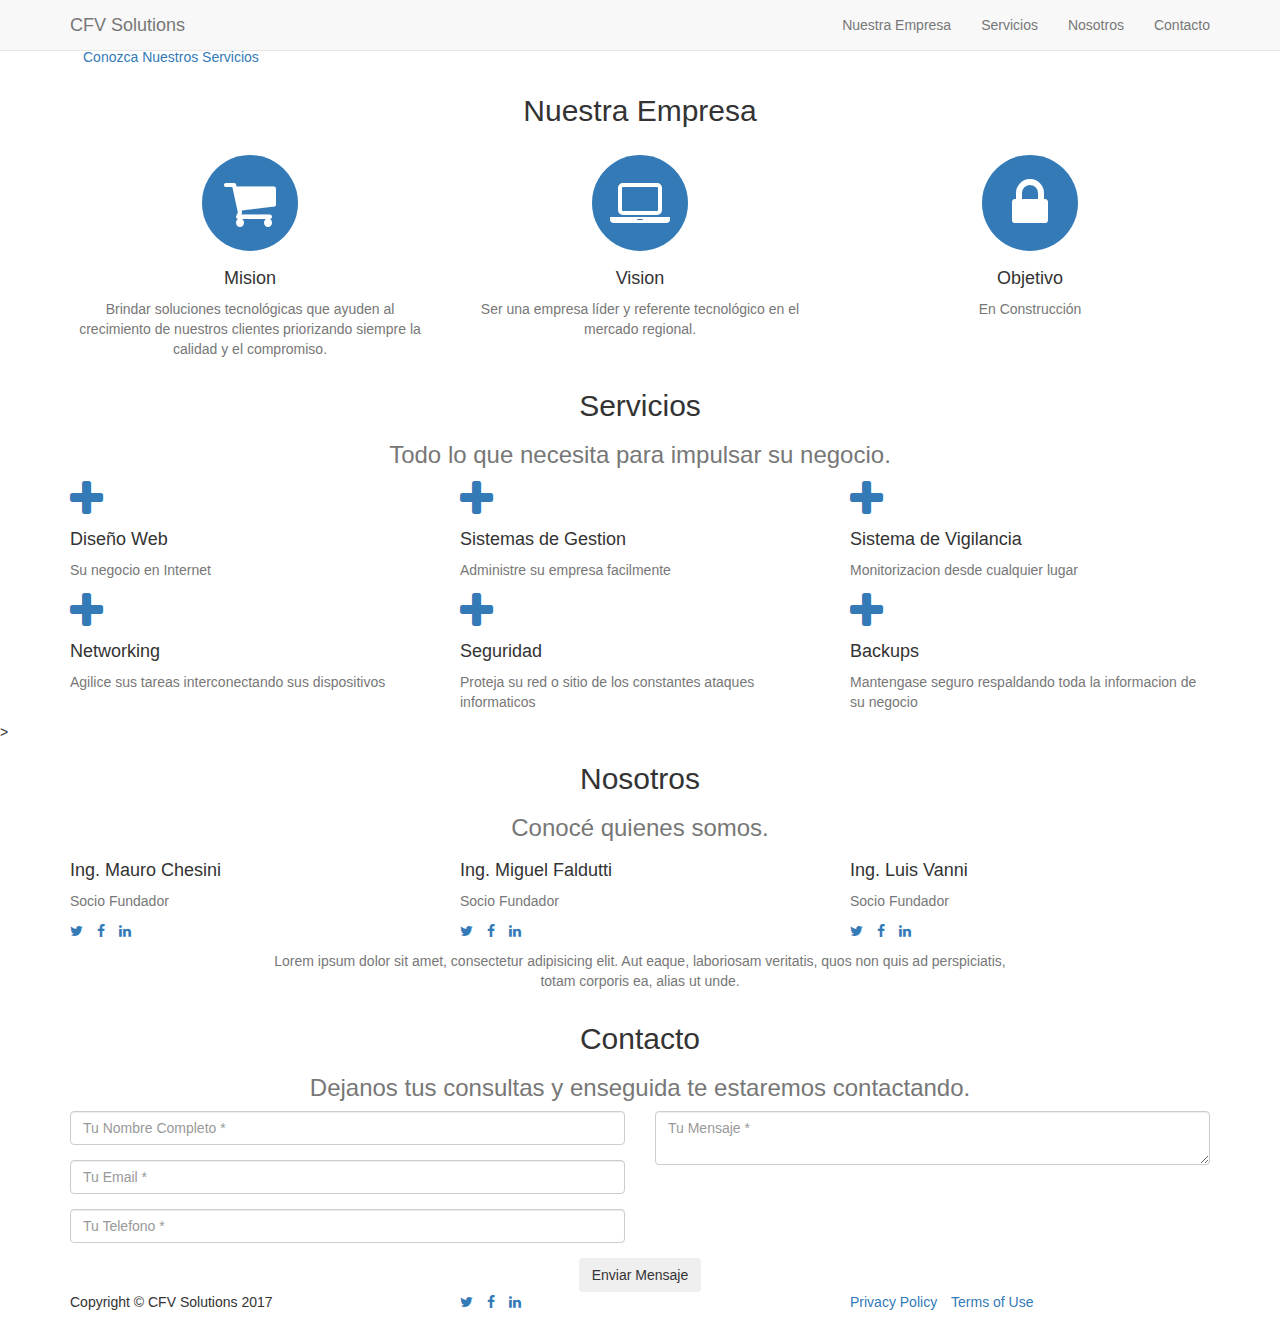
==== CFV/index.html @ 7a39153e "Version 1.01" ====
<!DOCTYPE html>
<html lang="es">

<head>

    <meta charset="utf-8">
    <meta http-equiv="X-UA-Compatible" content="IE=edge">
    <meta name="viewport" content="width=device-width, initial-scale=1">
    <meta name="description" content="">
    <meta name="author" content="">

    <title>CFV - Solutions</title>

    <!-- Bootstrap CSS -->
    <link href="css/bootstrap.min.css" rel="stylesheet">

    <!-- Fuentes Personalizadas -->
    <link href="css/font-awesome.min.css" rel="stylesheet" type="text/css">
    <link href="https://fonts.googleapis.com/css?family=Montserrat:400,700" rel="stylesheet" type="text/css">
    <link href='https://fonts.googleapis.com/css?family=Kaushan+Script' rel='stylesheet' type='text/css'>
    <link href='https://fonts.googleapis.com/css?family=Droid+Serif:400,700,400italic,700italic' rel='stylesheet' type='text/css'>
    <link href='https://fonts.googleapis.com/css?family=Roboto+Slab:400,100,300,700' rel='stylesheet' type='text/css'>

    <!-- CSS del Template -->
    <link href="css/agency.min.css" rel="stylesheet">

</head>

<body id="page-top" class="index">

    <!-- Navegacion -->
    <nav id="mainNav" class="navbar navbar-default navbar-custom navbar-fixed-top">
        <div class="container">
            <!-- Brand and toggle get grouped for better mobile display -->
            <div class="navbar-header page-scroll">
                <button type="button" class="navbar-toggle" data-toggle="collapse" data-target="#bs-example-navbar-collapse-1">
                    <span class="sr-only">Toggle navigation</span> Menu <i class="fa fa-bars"></i>
                </button>
                <a class="navbar-brand page-scroll" href="#page-top">CFV Solutions</a>
            </div>

            <!-- Collect the nav links, forms, and other content for toggling -->
            <div class="collapse navbar-collapse" id="bs-example-navbar-collapse-1">
                <ul class="nav navbar-nav navbar-right">
                    <li class="hidden">
                        <a href="#page-top"></a>
                    </li>
                    <li>
                        <a class="page-scroll" href="#services">Nuestra Empresa</a>
                    </li>
                    <li>
                        <a class="page-scroll" href="#portfolio">Servicios</a>
                    </li>
                    <!-- <li>
                        <a class="page-scroll" href="#about">About</a>
                    </li> -->
                    <li>
                        <a class="page-scroll" href="#team">Nosotros</a>
                    </li>
                    <li>
                        <a class="page-scroll" href="#contact">Contacto</a>
                    </li>
                </ul>
            </div>
            <!-- /.navbar-collapse -->
        </div>
        <!-- /.container-fluid -->
    </nav>

    <!-- Header -->
    <header>
        <div class="container">
            <div class="intro-text">
                <div class="intro-lead-in">Bienvenido a</div>
                <div class="intro-heading">CFV Solutions</div>
                <a href="#services" class="page-scroll btn btn-xl">Conozca Nuestros Servicios</a>
            </div>
        </div>
    </header>

    <!-- Services Section -->
    <section id="services">
        <div class="container">
            <div class="row">
                <div class="col-lg-12 text-center">
                    <h2 class="section-heading">Nuestra Empresa</h2>
					<!--Subtitulo de la seccion-->
                    <h3 class="section-subheading text-muted"></h3>
                </div>
            </div>
            <div class="row text-center">
                <div class="col-md-4">
                    <span class="fa-stack fa-4x">
                        <i class="fa fa-circle fa-stack-2x text-primary"></i>
                        <i class="fa fa-shopping-cart fa-stack-1x fa-inverse"></i>
                    </span>
                    <h4 class="service-heading">Mision</h4>
                    <p class="text-muted">Brindar soluciones tecnológicas que ayuden al crecimiento de nuestros clientes priorizando siempre la calidad y el compromiso.</p>
                </div>
                <div class="col-md-4">
                    <span class="fa-stack fa-4x">
                        <i class="fa fa-circle fa-stack-2x text-primary"></i>
                        <i class="fa fa-laptop fa-stack-1x fa-inverse"></i>
                    </span>
                    <h4 class="service-heading">Vision</h4>
                    <p class="text-muted">Ser una empresa líder y referente tecnológico en el mercado regional.</p>
                </div>
                <div class="col-md-4">
                    <span class="fa-stack fa-4x">
                        <i class="fa fa-circle fa-stack-2x text-primary"></i>
                        <i class="fa fa-lock fa-stack-1x fa-inverse"></i>
                    </span>
                    <h4 class="service-heading">Objetivo</h4>
                    <p class="text-muted">En Construcción
                </div>
            </div>
        </div>
    </section>

    <!-- Seccion de Portfolio -->
    <section id="portfolio" class="bg-light-gray">
        <div class="container">
            <div class="row">
                <div class="col-lg-12 text-center">
                    <h2 class="section-heading">Servicios</h2>
                    <h3 class="section-subheading text-muted">Todo lo que necesita para impulsar su negocio.</h3>
                </div>
            </div>
            <div class="row">
                <div class="col-md-4 col-sm-6 portfolio-item">
                    <a href="#portfolioModal1" class="portfolio-link" data-toggle="modal">
                        <div class="portfolio-hover">
                            <div class="portfolio-hover-content">
                                <i class="fa fa-plus fa-3x"></i>
                            </div>
                        </div>
                        <img src="img/portfolio/dw.jpg" class="img-responsive" alt="">
                    </a>
                    <div class="portfolio-caption">
                        <h4>Diseño Web</h4>
                        <p class="text-muted">Su negocio en Internet</p>
                    </div>
                </div>
                <div class="col-md-4 col-sm-6 portfolio-item">
                    <a href="#portfolioModal2" class="portfolio-link" data-toggle="modal">
                        <div class="portfolio-hover">
                            <div class="portfolio-hover-content">
                                <i class="fa fa-plus fa-3x"></i>
                            </div>
                        </div>
                        <img src="img/portfolio/sg.jpg" class="img-responsive" alt="">
                    </a>
                    <div class="portfolio-caption">
                        <h4>Sistemas de Gestion</h4>
                        <p class="text-muted">Administre su empresa facilmente</p>
                    </div>
                </div>
                <div class="col-md-4 col-sm-6 portfolio-item">
                    <a href="#portfolioModal3" class="portfolio-link" data-toggle="modal">
                        <div class="portfolio-hover">
                            <div class="portfolio-hover-content">
                                <i class="fa fa-plus fa-3x"></i>
                            </div>
                        </div>
                        <img src="img/portfolio/vigi.jpg" class="img-responsive" alt="">
                    </a>
                    <div class="portfolio-caption">
                        <h4>Sistema de Vigilancia</h4>
                        <p class="text-muted">Monitorizacion desde cualquier lugar</p>
                    </div>
                </div>
                <div class="col-md-4 col-sm-6 portfolio-item">
                    <a href="#portfolioModal4" class="portfolio-link" data-toggle="modal">
                        <div class="portfolio-hover">
                            <div class="portfolio-hover-content">
                                <i class="fa fa-plus fa-3x"></i>
                            </div>
                        </div>
                        <img src="img/portfolio/net.jpg" class="img-responsive" alt="">
                    </a>
                    <div class="portfolio-caption">
                        <h4>Networking</h4>
                        <p class="text-muted">Agilice sus tareas interconectando sus dispositivos</p>
                    </div>
                </div>
                <div class="col-md-4 col-sm-6 portfolio-item">
                    <a href="#portfolioModal5" class="portfolio-link" data-toggle="modal">
                        <div class="portfolio-hover">
                            <div class="portfolio-hover-content">
                                <i class="fa fa-plus fa-3x"></i>
                            </div>
                        </div>
                        <img src="img/portfolio/si.jpg" class="img-responsive" alt="">
                    </a>
                    <div class="portfolio-caption">
                        <h4>Seguridad</h4>
                        <p class="text-muted">Proteja su red o sitio de los constantes ataques informaticos</p>
                    </div>
                </div>
                <div class="col-md-4 col-sm-6 portfolio-item">
                    <a href="#portfolioModal6" class="portfolio-link" data-toggle="modal">
                        <div class="portfolio-hover">
                            <div class="portfolio-hover-content">
                                <i class="fa fa-plus fa-3x"></i>
                            </div>
                        </div>
                        <img src="img/portfolio/bkp.jpg" class="img-responsive" alt="">
                    </a>
                    <div class="portfolio-caption">
                        <h4>Backups</h4>
                        <p class="text-muted">Mantengase seguro respaldando toda la informacion de su negocio</p>
                    </div>
                </div>
            </div>
        </div>
    </section>

    <!-- About Section
    <section id="about">
        <div class="container">
            <div class="row">
                <div class="col-lg-12 text-center">
                    <h2 class="section-heading">About</h2>
                    <h3 class="section-subheading text-muted">Lorem ipsum dolor sit amet consectetur.</h3>
                </div>
            </div>
            <div class="row">
                <div class="col-lg-12">
                    <ul class="timeline">
                        <li>
                            <div class="timeline-image">
                                <img class="img-circle img-responsive" src="img/about/1.jpg" alt="">
                            </div>
                            <div class="timeline-panel">
                                <div class="timeline-heading">
                                    <h4>2009-2011</h4>
                                    <h4 class="subheading">Our Humble Beginnings</h4>
                                </div>
                                <div class="timeline-body">
                                    <p class="text-muted">Lorem ipsum dolor sit amet, consectetur adipisicing elit. Sunt ut voluptatum eius sapiente, totam reiciendis temporibus qui quibusdam, recusandae sit vero unde, sed, incidunt et ea quo dolore laudantium consectetur!</p>
                                </div>
                            </div>
                        </li>
                        <li class="timeline-inverted">
                            <div class="timeline-image">
                                <img class="img-circle img-responsive" src="img/about/2.jpg" alt="">
                            </div>
                            <div class="timeline-panel">
                                <div class="timeline-heading">
                                    <h4>March 2011</h4>
                                    <h4 class="subheading">An Agency is Born</h4>
                                </div>
                                <div class="timeline-body">
                                    <p class="text-muted">Lorem ipsum dolor sit amet, consectetur adipisicing elit. Sunt ut voluptatum eius sapiente, totam reiciendis temporibus qui quibusdam, recusandae sit vero unde, sed, incidunt et ea quo dolore laudantium consectetur!</p>
                                </div>
                            </div>
                        </li>
                        <li>
                            <div class="timeline-image">
                                <img class="img-circle img-responsive" src="img/about/3.jpg" alt="">
                            </div>
                            <div class="timeline-panel">
                                <div class="timeline-heading">
                                    <h4>December 2012</h4>
                                    <h4 class="subheading">Transition to Full Service</h4>
                                </div>
                                <div class="timeline-body">
                                    <p class="text-muted">Lorem ipsum dolor sit amet, consectetur adipisicing elit. Sunt ut voluptatum eius sapiente, totam reiciendis temporibus qui quibusdam, recusandae sit vero unde, sed, incidunt et ea quo dolore laudantium consectetur!</p>
                                </div>
                            </div>
                        </li>
                        <li class="timeline-inverted">
                            <div class="timeline-image">
                                <img class="img-circle img-responsive" src="img/about/4.jpg" alt="">
                            </div>
                            <div class="timeline-panel">
                                <div class="timeline-heading">
                                    <h4>July 2014</h4>
                                    <h4 class="subheading">Phase Two Expansion</h4>
                                </div>
                                <div class="timeline-body">
                                    <p class="text-muted">Lorem ipsum dolor sit amet, consectetur adipisicing elit. Sunt ut voluptatum eius sapiente, totam reiciendis temporibus qui quibusdam, recusandae sit vero unde, sed, incidunt et ea quo dolore laudantium consectetur!</p>
                                </div>
                            </div>
                        </li>
                        <li class="timeline-inverted">
                            <div class="timeline-image">
                                <h4>Be Part
                                    <br>Of Our
                                    <br>Story!</h4>
                            </div>
                        </li>
                    </ul>
                </div>
            </div>
        </div>
    </section> -->

    <!-- Team Section -->
    <section id="team" <!--class="bg-light-gray"-->>
        <div class="container">
            <div class="row">
                <div class="col-lg-12 text-center">
                    <h2 class="section-heading">Nosotros</h2>
                    <h3 class="section-subheading text-muted">Conocé quienes somos.</h3>
                </div>
            </div>
            <div class="row">
                <div class="col-sm-4">
                    <div class="team-member">
                        <img src="img/team/1.jpg" class="img-responsive img-circle" alt="">
                        <h4>Ing. Mauro Chesini</h4>
                        <p class="text-muted">Socio Fundador</p>
                        <ul class="list-inline social-buttons">
                            <li><a href="#"><i class="fa fa-twitter"></i></a>
                            </li>
                            <li><a href="#"><i class="fa fa-facebook"></i></a>
                            </li>
                            <li><a href="#"><i class="fa fa-linkedin"></i></a>
                            </li>
                        </ul>
                    </div>
                </div>
                <div class="col-sm-4">
                    <div class="team-member">
                        <img src="img/team/2.jpg" class="img-responsive img-circle" alt="">
                        <h4>Ing. Miguel Faldutti</h4>
                        <p class="text-muted">Socio Fundador</p>
                        <ul class="list-inline social-buttons">
                            <li><a href="#"><i class="fa fa-twitter"></i></a>
                            </li>
                            <li><a href="#"><i class="fa fa-facebook"></i></a>
                            </li>
                            <li><a href="#"><i class="fa fa-linkedin"></i></a>
                            </li>
                        </ul>
                    </div>
                </div>
                <div class="col-sm-4">
                    <div class="team-member">
                        <img src="img/team/3.jpg" class="img-responsive img-circle" alt="">
                        <h4>Ing. Luis Vanni</h4>
                        <p class="text-muted">Socio Fundador</p>
                        <ul class="list-inline social-buttons">
                            <li><a href="#"><i class="fa fa-twitter"></i></a>
                            </li>
                            <li><a href="#"><i class="fa fa-facebook"></i></a>
                            </li>
                            <li><a href="#"><i class="fa fa-linkedin"></i></a>
                            </li>
                        </ul>
                    </div>
                </div>
            </div>
            <div class="row">
                <div class="col-lg-8 col-lg-offset-2 text-center">
                    <p class="large text-muted">Lorem ipsum dolor sit amet, consectetur adipisicing elit. Aut eaque, laboriosam veritatis, quos non quis ad perspiciatis, totam corporis ea, alias ut unde.</p>
                </div>
            </div>
        </div>
    </section>

    <!-- Clients Aside -->
    <aside class="clients">
        <div class="container">
            <div class="row">
                <div class="col-md-3 col-sm-6">
                    <a href="#">
                        <img src="img/logos/envato.jpg" class="img-responsive img-centered" alt="">
                    </a>
                </div>
                <div class="col-md-3 col-sm-6">
                    <a href="#">
                        <img src="img/logos/designmodo.jpg" class="img-responsive img-centered" alt="">
                    </a>
                </div>
                <div class="col-md-3 col-sm-6">
                    <a href="#">
                        <img src="img/logos/themeforest.jpg" class="img-responsive img-centered" alt="">
                    </a>
                </div>
                <div class="col-md-3 col-sm-6">
                    <a href="#">
                        <img src="img/logos/creative-market.jpg" class="img-responsive img-centered" alt="">
                    </a>
                </div>
            </div>
        </div>
    </aside>

    <!-- Contact Section -->
    <section id="contact">
        <div class="container">
            <div class="row">
                <div class="col-lg-12 text-center">
                    <h2 class="section-heading">Contacto</h2>
                    <h3 class="section-subheading text-muted">Dejanos tus consultas y enseguida te estaremos contactando.</h3>
                </div>
            </div>
            <div class="row">
                <div class="col-lg-12">
                    <form name="sentMessage" id="contactForm" novalidate>
                        <div class="row">
                            <div class="col-md-6">
                                <div class="form-group">
                                    <input type="text" class="form-control" placeholder="Tu Nombre Completo *" id="name" required data-validation-required-message="Por favor ingresa tu nombre completo.">
                                    <p class="help-block text-danger"></p>
                                </div>
                                <div class="form-group">
                                    <input type="email" class="form-control" placeholder="Tu Email *" id="email" required data-validation-required-message="Por favor ingresa tu correo electronico.">
                                    <p class="help-block text-danger"></p>
                                </div>
                                <div class="form-group">
                                    <input type="tel" class="form-control" placeholder="Tu Telefono *" id="phone" required data-validation-required-message="Por favor ingresa tu telefono.">
                                    <p class="help-block text-danger"></p>
                                </div>
                            </div>
                            <div class="col-md-6">
                                <div class="form-group">
                                    <textarea class="form-control" placeholder="Tu Mensaje *" id="message" required data-validation-required-message="Por favor dejanos tu mensaje."></textarea>
                                    <p class="help-block text-danger"></p>
                                </div>
                            </div>
                            <div class="clearfix"></div>
                            <div class="col-lg-12 text-center">
                                <div id="success"></div>
                                <button type="submit" class="btn btn-xl">Enviar Mensaje</button>
                            </div>
                        </div>
                    </form>
                </div>
            </div>
        </div>
    </section>

    <footer>
        <div class="container">
            <div class="row">
                <div class="col-md-4">
                    <span class="copyright">Copyright &copy; CFV Solutions 2017</span>
                </div>
                <div class="col-md-4">
                    <ul class="list-inline social-buttons">
                        <li><a href="#"><i class="fa fa-twitter"></i></a>
                        </li>
                        <li><a href="#"><i class="fa fa-facebook"></i></a>
                        </li>
                        <li><a href="#"><i class="fa fa-linkedin"></i></a>
                        </li>
                    </ul>
                </div>
                <div class="col-md-4">
                    <ul class="list-inline quicklinks">
                        <li><a href="#">Privacy Policy</a>
                        </li>
                        <li><a href="#">Terms of Use</a>
                        </li>
                    </ul>
                </div>
            </div>
        </div>
    </footer>

    <!-- Portfolio Modals -->
    <!-- Use the modals below to showcase details about your portfolio projects! -->

    <!-- Portfolio Modal 1 -->
    <div class="portfolio-modal modal fade" id="portfolioModal1" tabindex="-1" role="dialog" aria-hidden="true">
        <div class="modal-dialog">
            <div class="modal-content">
                <div class="close-modal" data-dismiss="modal">
                    <div class="lr">
                        <div class="rl">
                        </div>
                    </div>
                </div>
                <div class="container">
                    <div class="row">
                        <div class="col-lg-8 col-lg-offset-2">
                            <div class="modal-body">
                                <!-- Project Details Go Here -->
                                <h2>Project Name</h2>
                                <p class="item-intro text-muted">Lorem ipsum dolor sit amet consectetur.</p>
                                <img class="img-responsive img-centered" src="img/portfolio/roundicons-free.png" alt="">
                                <p>Use this area to describe your project. Lorem ipsum dolor sit amet, consectetur adipisicing elit. Est blanditiis dolorem culpa incidunt minus dignissimos deserunt repellat aperiam quasi sunt officia expedita beatae cupiditate, maiores repudiandae, nostrum, reiciendis facere nemo!</p>
                                <p>
                                    <strong>Want these icons in this portfolio item sample?</strong>You can download 60 of them for free, courtesy of <a href="https://getdpd.com/cart/hoplink/18076?referrer=bvbo4kax5k8ogc">RoundIcons.com</a>, or you can purchase the 1500 icon set <a href="https://getdpd.com/cart/hoplink/18076?referrer=bvbo4kax5k8ogc">here</a>.</p>
                                <ul class="list-inline">
                                    <li>Date: July 2014</li>
                                    <li>Client: Round Icons</li>
                                    <li>Category: Graphic Design</li>
                                </ul>
                                <button type="button" class="btn btn-primary" data-dismiss="modal"><i class="fa fa-times"></i> Close Project</button>
                            </div>
                        </div>
                    </div>
                </div>
            </div>
        </div>
    </div>

    <!-- Portfolio Modal 2 -->
    <div class="portfolio-modal modal fade" id="portfolioModal2" tabindex="-1" role="dialog" aria-hidden="true">
        <div class="modal-dialog">
            <div class="modal-content">
                <div class="close-modal" data-dismiss="modal">
                    <div class="lr">
                        <div class="rl">
                        </div>
                    </div>
                </div>
                <div class="container">
                    <div class="row">
                        <div class="col-lg-8 col-lg-offset-2">
                            <div class="modal-body">
                                <h2>Project Heading</h2>
                                <p class="item-intro text-muted">Lorem ipsum dolor sit amet consectetur.</p>
                                <img class="img-responsive img-centered" src="img/portfolio/startup-framework-preview.png" alt="">
                                <p><a href="http://designmodo.com/startup/?u=787">Startup Framework</a> is a website builder for professionals. Startup Framework contains components and complex blocks (PSD+HTML Bootstrap themes and templates) which can easily be integrated into almost any design. All of these components are made in the same style, and can easily be integrated into projects, allowing you to create hundreds of solutions for your future projects.</p>
                                <p>You can preview Startup Framework <a href="http://designmodo.com/startup/?u=787">here</a>.</p>
                                <button type="button" class="btn btn-primary" data-dismiss="modal"><i class="fa fa-times"></i> Close Project</button>
                            </div>
                        </div>
                    </div>
                </div>
            </div>
        </div>
    </div>

    <!-- Portfolio Modal 3 -->
    <div class="portfolio-modal modal fade" id="portfolioModal3" tabindex="-1" role="dialog" aria-hidden="true">
        <div class="modal-dialog">
            <div class="modal-content">
                <div class="close-modal" data-dismiss="modal">
                    <div class="lr">
                        <div class="rl">
                        </div>
                    </div>
                </div>
                <div class="container">
                    <div class="row">
                        <div class="col-lg-8 col-lg-offset-2">
                            <div class="modal-body">
                                <!-- Project Details Go Here -->
                                <h2>Project Name</h2>
                                <p class="item-intro text-muted">Lorem ipsum dolor sit amet consectetur.</p>
                                <img class="img-responsive img-centered" src="img/portfolio/treehouse-preview.png" alt="">
                                <p>Treehouse is a free PSD web template built by <a href="https://www.behance.net/MathavanJaya">Mathavan Jaya</a>. This is bright and spacious design perfect for people or startup companies looking to showcase their apps or other projects.</p>
                                <p>You can download the PSD template in this portfolio sample item at <a href="http://freebiesxpress.com/gallery/treehouse-free-psd-web-template/">FreebiesXpress.com</a>.</p>
                                <button type="button" class="btn btn-primary" data-dismiss="modal"><i class="fa fa-times"></i> Close Project</button>
                            </div>
                        </div>
                    </div>
                </div>
            </div>
        </div>
    </div>

    <!-- Portfolio Modal 4 -->
    <div class="portfolio-modal modal fade" id="portfolioModal4" tabindex="-1" role="dialog" aria-hidden="true">
        <div class="modal-dialog">
            <div class="modal-content">
                <div class="close-modal" data-dismiss="modal">
                    <div class="lr">
                        <div class="rl">
                        </div>
                    </div>
                </div>
                <div class="container">
                    <div class="row">
                        <div class="col-lg-8 col-lg-offset-2">
                            <div class="modal-body">
                                <!-- Project Details Go Here -->
                                <h2>Project Name</h2>
                                <p class="item-intro text-muted">Lorem ipsum dolor sit amet consectetur.</p>
                                <img class="img-responsive img-centered" src="img/portfolio/golden-preview.png" alt="">
                                <p>Start Bootstrap's Agency theme is based on Golden, a free PSD website template built by <a href="https://www.behance.net/MathavanJaya">Mathavan Jaya</a>. Golden is a modern and clean one page web template that was made exclusively for Best PSD Freebies. This template has a great portfolio, timeline, and meet your team sections that can be easily modified to fit your needs.</p>
                                <p>You can download the PSD template in this portfolio sample item at <a href="http://freebiesxpress.com/gallery/golden-free-one-page-web-template/">FreebiesXpress.com</a>.</p>
                                <button type="button" class="btn btn-primary" data-dismiss="modal"><i class="fa fa-times"></i> Close Project</button>
                            </div>
                        </div>
                    </div>
                </div>
            </div>
        </div>
    </div>

    <!-- Portfolio Modal 5 -->
    <div class="portfolio-modal modal fade" id="portfolioModal5" tabindex="-1" role="dialog" aria-hidden="true">
        <div class="modal-dialog">
            <div class="modal-content">
                <div class="close-modal" data-dismiss="modal">
                    <div class="lr">
                        <div class="rl">
                        </div>
                    </div>
                </div>
                <div class="container">
                    <div class="row">
                        <div class="col-lg-8 col-lg-offset-2">
                            <div class="modal-body">
                                <!-- Project Details Go Here -->
                                <h2>Project Name</h2>
                                <p class="item-intro text-muted">Lorem ipsum dolor sit amet consectetur.</p>
                                <img class="img-responsive img-centered" src="img/portfolio/escape-preview.png" alt="">
                                <p>Escape is a free PSD web template built by <a href="https://www.behance.net/MathavanJaya">Mathavan Jaya</a>. Escape is a one page web template that was designed with agencies in mind. This template is ideal for those looking for a simple one page solution to describe your business and offer your services.</p>
                                <p>You can download the PSD template in this portfolio sample item at <a href="http://freebiesxpress.com/gallery/escape-one-page-psd-web-template/">FreebiesXpress.com</a>.</p>
                                <button type="button" class="btn btn-primary" data-dismiss="modal"><i class="fa fa-times"></i> Close Project</button>
                            </div>
                        </div>
                    </div>
                </div>
            </div>
        </div>
    </div>

    <!-- Portfolio Modal 6 -->
    <div class="portfolio-modal modal fade" id="portfolioModal6" tabindex="-1" role="dialog" aria-hidden="true">
        <div class="modal-dialog">
            <div class="modal-content">
                <div class="close-modal" data-dismiss="modal">
                    <div class="lr">
                        <div class="rl">
                        </div>
                    </div>
                </div>
                <div class="container">
                    <div class="row">
                        <div class="col-lg-8 col-lg-offset-2">
                            <div class="modal-body">
                                <!-- Project Details Go Here -->
                                <h2>Project Name</h2>
                                <p class="item-intro text-muted">Lorem ipsum dolor sit amet consectetur.</p>
                                <img class="img-responsive img-centered" src="img/portfolio/dreams-preview.png" alt="">
                                <p>Dreams is a free PSD web template built by <a href="https://www.behance.net/MathavanJaya">Mathavan Jaya</a>. Dreams is a modern one page web template designed for almost any purpose. It’s a beautiful template that’s designed with the Bootstrap framework in mind.</p>
                                <p>You can download the PSD template in this portfolio sample item at <a href="http://freebiesxpress.com/gallery/dreams-free-one-page-web-template/">FreebiesXpress.com</a>.</p>
                                <button type="button" class="btn btn-primary" data-dismiss="modal"><i class="fa fa-times"></i> Close Project</button>
                            </div>
                        </div>
                    </div>
                </div>
            </div>
        </div>
    </div>

    <!-- jQuery -->
    <script src="vendor/jquery/jquery.min.js"></script>

    <!-- Bootstrap Core JavaScript -->
    <script src="vendor/bootstrap/js/bootstrap.min.js"></script>

    <!-- Plugin JavaScript -->
    <script src="https://cdnjs.cloudflare.com/ajax/libs/jquery-easing/1.3/jquery.easing.min.js" integrity="sha384-mE6eXfrb8jxl0rzJDBRanYqgBxtJ6Unn4/1F7q4xRRyIw7Vdg9jP4ycT7x1iVsgb" crossorigin="anonymous"></script>

    <!-- Contact Form JavaScript -->
    <script src="js/jqBootstrapValidation.js"></script>
    <script src="js/contact_me.js"></script>

    <!-- Theme JavaScript -->
    <script src="js/agency.min.js"></script>

</body>

</html>
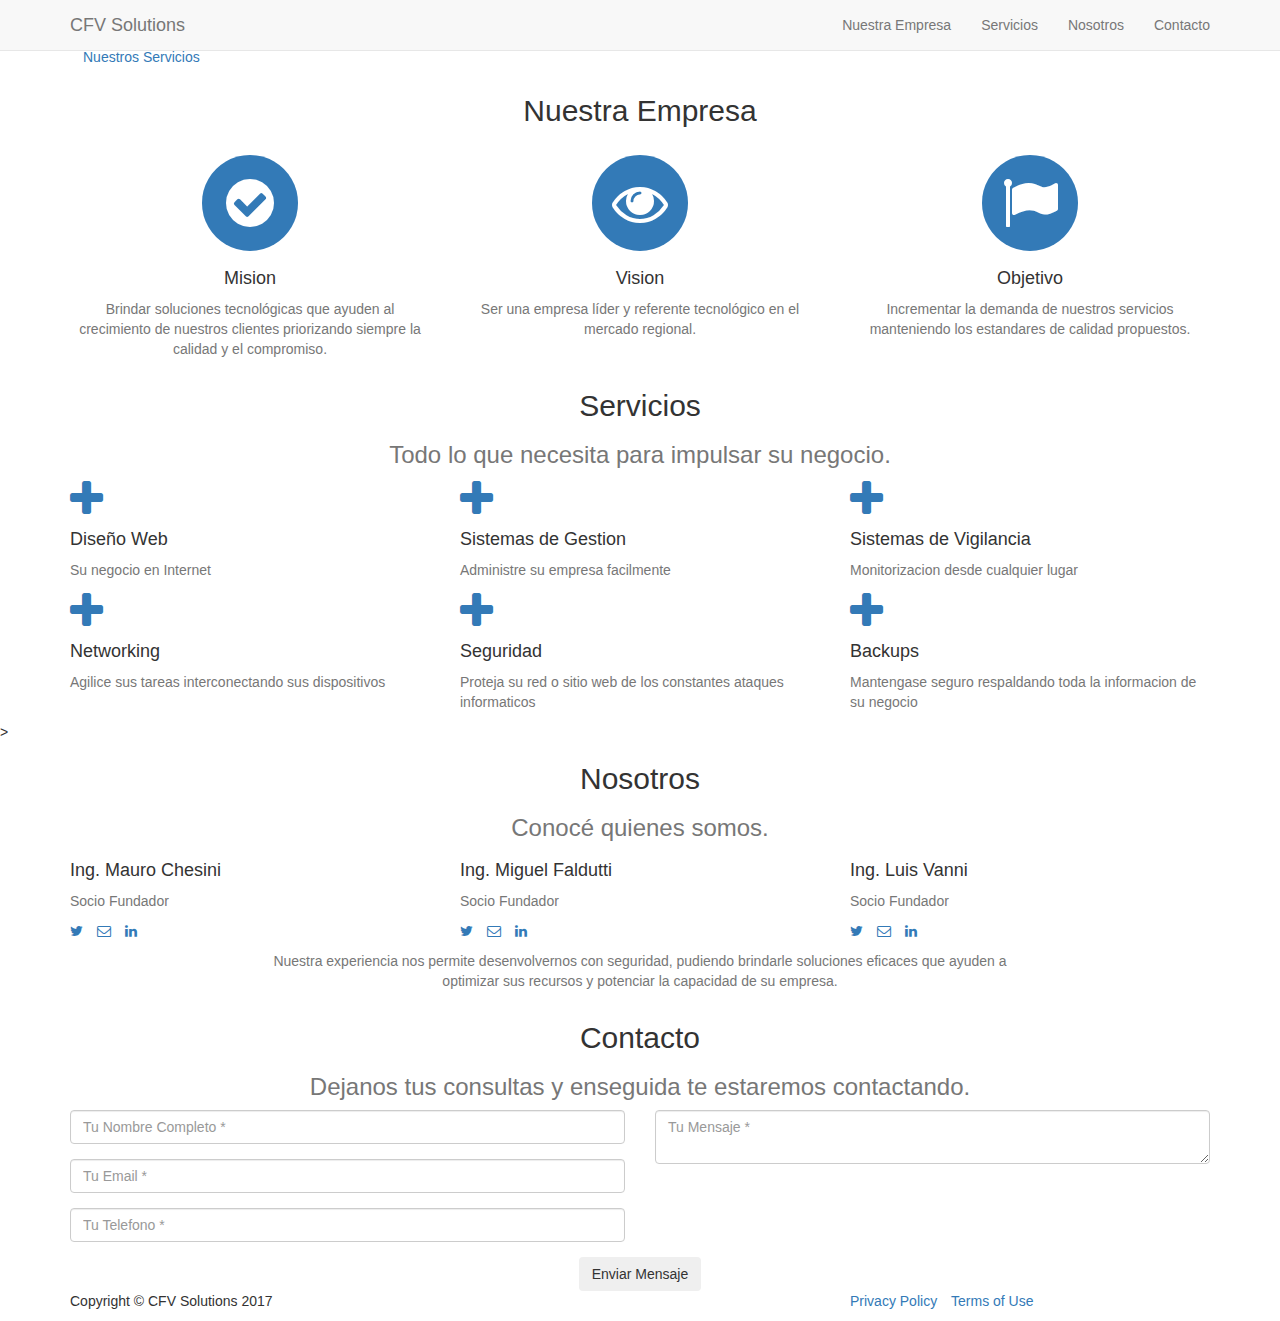
==== commit ef5c07e8: "Version 1.5" ====
--- a/CFV/index.html
+++ b/CFV/index.html
@@ -46,7 +46,7 @@
                         <a href="#page-top"></a>
                     </li>
                     <li>
-                        <a class="page-scroll" href="#services">Nuestra Empresa</a>
+                        <a class="page-scroll" href="#company">Nuestra Empresa</a>
                     </li>
                     <li>
                         <a class="page-scroll" href="#portfolio">Servicios</a>
@@ -73,13 +73,13 @@
             <div class="intro-text">
                 <div class="intro-lead-in">Bienvenido a</div>
                 <div class="intro-heading">CFV Solutions</div>
-                <a href="#services" class="page-scroll btn btn-xl">Conozca Nuestros Servicios</a>
+                <a href="#portfolio" class="page-scroll btn btn-xl">Nuestros Servicios</a>
             </div>
         </div>
     </header>
 
     <!-- Services Section -->
-    <section id="services">
+    <section id="company">
         <div class="container">
             <div class="row">
                 <div class="col-lg-12 text-center">
@@ -92,7 +92,7 @@
                 <div class="col-md-4">
                     <span class="fa-stack fa-4x">
                         <i class="fa fa-circle fa-stack-2x text-primary"></i>
-                        <i class="fa fa-shopping-cart fa-stack-1x fa-inverse"></i>
+                        <i class="fa fa-check-circle fa-stack-1x fa-inverse"></i>
                     </span>
                     <h4 class="service-heading">Mision</h4>
                     <p class="text-muted">Brindar soluciones tecnológicas que ayuden al crecimiento de nuestros clientes priorizando siempre la calidad y el compromiso.</p>
@@ -100,7 +100,7 @@
                 <div class="col-md-4">
                     <span class="fa-stack fa-4x">
                         <i class="fa fa-circle fa-stack-2x text-primary"></i>
-                        <i class="fa fa-laptop fa-stack-1x fa-inverse"></i>
+                        <i class="fa fa-eye fa-stack-1x fa-inverse"></i>
                     </span>
                     <h4 class="service-heading">Vision</h4>
                     <p class="text-muted">Ser una empresa líder y referente tecnológico en el mercado regional.</p>
@@ -108,16 +108,16 @@
                 <div class="col-md-4">
                     <span class="fa-stack fa-4x">
                         <i class="fa fa-circle fa-stack-2x text-primary"></i>
-                        <i class="fa fa-lock fa-stack-1x fa-inverse"></i>
+                        <i class="fa fa-flag fa-stack-1x fa-inverse"></i>
                     </span>
                     <h4 class="service-heading">Objetivo</h4>
-                    <p class="text-muted">En Construcción
+                    <p class="text-muted">Incrementar la demanda de nuestros servicios manteniendo los estandares de calidad propuestos.</p>
                 </div>
             </div>
         </div>
     </section>
 
-    <!-- Seccion de Portfolio -->
+    <!-- Seccion de Servicios -->
     <section id="portfolio" class="bg-light-gray">
         <div class="container">
             <div class="row">
@@ -165,7 +165,7 @@
                         <img src="img/portfolio/vigi.jpg" class="img-responsive" alt="">
                     </a>
                     <div class="portfolio-caption">
-                        <h4>Sistema de Vigilancia</h4>
+                        <h4>Sistemas de Vigilancia</h4>
                         <p class="text-muted">Monitorizacion desde cualquier lugar</p>
                     </div>
                 </div>
@@ -194,7 +194,7 @@
                     </a>
                     <div class="portfolio-caption">
                         <h4>Seguridad</h4>
-                        <p class="text-muted">Proteja su red o sitio de los constantes ataques informaticos</p>
+                        <p class="text-muted">Proteja su red o sitio web de los constantes ataques informaticos</p>
                     </div>
                 </div>
                 <div class="col-md-4 col-sm-6 portfolio-item">
@@ -312,11 +312,11 @@
                         <h4>Ing. Mauro Chesini</h4>
                         <p class="text-muted">Socio Fundador</p>
                         <ul class="list-inline social-buttons">
-                            <li><a href="#"><i class="fa fa-twitter"></i></a>
-                            </li>
-                            <li><a href="#"><i class="fa fa-facebook"></i></a>
-                            </li>
-                            <li><a href="#"><i class="fa fa-linkedin"></i></a>
+                            <li><a href="https://twitter.com/CfvSolutions"><i class="fa fa-twitter"></i></a>
+                            </li>
+                            <li><a href="mailto:mchesini@cfvsolutions.com"><i class="fa fa-envelope-o"></i></a>
+                            </li>
+                            <li><a href="https://www.linkedin.com/in/mauro-chesini-7804ab84/"><i class="fa fa-linkedin"></i></a>
                             </li>
                         </ul>
                     </div>
@@ -327,11 +327,11 @@
                         <h4>Ing. Miguel Faldutti</h4>
                         <p class="text-muted">Socio Fundador</p>
                         <ul class="list-inline social-buttons">
-                            <li><a href="#"><i class="fa fa-twitter"></i></a>
-                            </li>
-                            <li><a href="#"><i class="fa fa-facebook"></i></a>
-                            </li>
-                            <li><a href="#"><i class="fa fa-linkedin"></i></a>
+                            <li><a href="https://twitter.com/CfvSolutions"><i class="fa fa-twitter"></i></a>
+                            </li>
+                            <li><a href="mailto:mfaldutti@cfvsolutions.com"><i class="fa fa-envelope-o"></i></a>
+                            </li>
+                            <li><a href="https://www.linkedin.com/in/miguel-angel-faldutti-41506632/"><i class="fa fa-linkedin"></i></a>
                             </li>
                         </ul>
                     </div>
@@ -342,11 +342,11 @@
                         <h4>Ing. Luis Vanni</h4>
                         <p class="text-muted">Socio Fundador</p>
                         <ul class="list-inline social-buttons">
-                            <li><a href="#"><i class="fa fa-twitter"></i></a>
-                            </li>
-                            <li><a href="#"><i class="fa fa-facebook"></i></a>
-                            </li>
-                            <li><a href="#"><i class="fa fa-linkedin"></i></a>
+                            <li><a href="https://twitter.com/CfvSolutions"><i class="fa fa-twitter"></i></a>
+                            </li>
+                            <li><a href="mailto:lvanni@cfvsolutions.com"><i class="fa fa-envelope-o"></i></a>
+                            </li>
+                            <li><a href="https://www.linkedin.com/in/luis-alberto-vanni-b60a8579/"><i class="fa fa-linkedin"></i></a>
                             </li>
                         </ul>
                     </div>
@@ -354,13 +354,13 @@
             </div>
             <div class="row">
                 <div class="col-lg-8 col-lg-offset-2 text-center">
-                    <p class="large text-muted">Lorem ipsum dolor sit amet, consectetur adipisicing elit. Aut eaque, laboriosam veritatis, quos non quis ad perspiciatis, totam corporis ea, alias ut unde.</p>
+                    <p class="large text-muted">Nuestra experiencia nos permite desenvolvernos con seguridad, pudiendo brindarle soluciones eficaces que ayuden a optimizar sus recursos y potenciar la capacidad de su empresa.</p>
                 </div>
             </div>
         </div>
     </section>
 
-    <!-- Clients Aside -->
+    <!-- Clients Aside 
     <aside class="clients">
         <div class="container">
             <div class="row">
@@ -386,7 +386,7 @@
                 </div>
             </div>
         </div>
-    </aside>
+    </aside> -->
 
     <!-- Contact Section -->
     <section id="contact">
@@ -439,15 +439,16 @@
                 <div class="col-md-4">
                     <span class="copyright">Copyright &copy; CFV Solutions 2017</span>
                 </div>
-                <div class="col-md-4">
-                    <ul class="list-inline social-buttons">
-                        <li><a href="#"><i class="fa fa-twitter"></i></a>
+               <div class="col-md-4">
+               <!--     <ul class="list-inline social-buttons">
+                        <li><a href="#"><i class="fa fa-phone"></i></a>
                         </li>
                         <li><a href="#"><i class="fa fa-facebook"></i></a>
                         </li>
-                        <li><a href="#"><i class="fa fa-linkedin"></i></a>
+                        <li></a>
                         </li>
                     </ul>
+                -->
                 </div>
                 <div class="col-md-4">
                     <ul class="list-inline quicklinks">
@@ -479,16 +480,25 @@
                         <div class="col-lg-8 col-lg-offset-2">
                             <div class="modal-body">
                                 <!-- Project Details Go Here -->
-                                <h2>Project Name</h2>
-                                <p class="item-intro text-muted">Lorem ipsum dolor sit amet consectetur.</p>
-                                <img class="img-responsive img-centered" src="img/portfolio/roundicons-free.png" alt="">
-                                <p>Use this area to describe your project. Lorem ipsum dolor sit amet, consectetur adipisicing elit. Est blanditiis dolorem culpa incidunt minus dignissimos deserunt repellat aperiam quasi sunt officia expedita beatae cupiditate, maiores repudiandae, nostrum, reiciendis facere nemo!</p>
-                                <p>
-                                    <strong>Want these icons in this portfolio item sample?</strong>You can download 60 of them for free, courtesy of <a href="https://getdpd.com/cart/hoplink/18076?referrer=bvbo4kax5k8ogc">RoundIcons.com</a>, or you can purchase the 1500 icon set <a href="https://getdpd.com/cart/hoplink/18076?referrer=bvbo4kax5k8ogc">here</a>.</p>
-                                <ul class="list-inline">
-                                    <li>Date: July 2014</li>
-                                    <li>Client: Round Icons</li>
-                                    <li>Category: Graphic Design</li>
+                                <h2>Diseño Web</h2>
+                                <p class="item-intro text-muted">Su negocio en Internet</p>
+                                <img class="img-responsive img-centered" src="img/portfolio/dw-preview.jpg" alt="">
+                                <p>Diseño del sitio web de su negocio a medida de sus necesidades. Una vez que tenemos sus ideas, imagenes y datos de importancia de su negocio, ya no debera preocuparse por nada: <strong>nosotros hacemos todo por ud.</strong></p>
+                                <p><strong>¿Que incluyen nuestros servicios?:</strong></p>
+                                <ul>
+                                    <li>Diseño Integral de la Pagina Web</li>
+                                    <li>Registro de Dominio</li>
+                                    <li>Contratacion de Hosting (Donde se almacenara su sitio web)</li>
+                                    <li>Cuentas de correo con la direccion de su sitio</li>
+                                </ul>
+                                <p><strong>¿Que tipo de sitio Web puede tener?</strong> ¡Eso lo decide usted!</p>
+                                <p>El sitio web que siempre quiso nosotros se lo hacemos realidad</p>
+                                <p></p>
+                                <p>Sin embargo debe recordar que CFV Solutions no maneja sitios web que entren dentro de las categorias:</p>
+                                <ul>
+                                    <li>Foros</li>
+                                    <li>Sitios de Subasta</li>
+                                    <li>Sitios de descarga de contenido multimedia (Fotos, Videos, Musica, etc)</li>
                                 </ul>
                                 <button type="button" class="btn btn-primary" data-dismiss="modal"><i class="fa fa-times"></i> Close Project</button>
                             </div>
@@ -513,11 +523,14 @@
                     <div class="row">
                         <div class="col-lg-8 col-lg-offset-2">
                             <div class="modal-body">
-                                <h2>Project Heading</h2>
-                                <p class="item-intro text-muted">Lorem ipsum dolor sit amet consectetur.</p>
-                                <img class="img-responsive img-centered" src="img/portfolio/startup-framework-preview.png" alt="">
-                                <p><a href="http://designmodo.com/startup/?u=787">Startup Framework</a> is a website builder for professionals. Startup Framework contains components and complex blocks (PSD+HTML Bootstrap themes and templates) which can easily be integrated into almost any design. All of these components are made in the same style, and can easily be integrated into projects, allowing you to create hundreds of solutions for your future projects.</p>
-                                <p>You can preview Startup Framework <a href="http://designmodo.com/startup/?u=787">here</a>.</p>
+                                <h2>Sistemas de Gestion</h2>
+                                <p class="item-intro text-muted">Administre su empresa facilmente</p>
+                                <img class="img-responsive img-centered" src="img/portfolio/sg-preview.jpg" alt="">
+                                <p>Realizamos el sistema que usted necesita para gestionar su negocio sin problemas. Administre sus clientes, inventario, ventas y todo lo referente a su negocio de forma facil y rapida, desde cualquier lado sin problemas.</p>
+                                <p></p>
+                                <p>Nuestros servicios no se limitan solamente a la creacion e instalacion del sistema sino que tambien, si ud lo desea, le realizamos la migracion de la informacion al sistema actual.</p>
+                                <p>El mantenimiento de la aplicacion, solucion de errores, mejoras y cualquier otra necesidad esta contemplada para que usted no deba preocuparse de nada mas.</p>
+                                <p>Si tiene cualquier duda en particular, recuerde que siempre puede contactarnos:<strong> ¡Estamos para ayudarlo en lo que necesite!</strong></p>
                                 <button type="button" class="btn btn-primary" data-dismiss="modal"><i class="fa fa-times"></i> Close Project</button>
                             </div>
                         </div>
@@ -542,11 +555,12 @@
                         <div class="col-lg-8 col-lg-offset-2">
                             <div class="modal-body">
                                 <!-- Project Details Go Here -->
-                                <h2>Project Name</h2>
-                                <p class="item-intro text-muted">Lorem ipsum dolor sit amet consectetur.</p>
-                                <img class="img-responsive img-centered" src="img/portfolio/treehouse-preview.png" alt="">
-                                <p>Treehouse is a free PSD web template built by <a href="https://www.behance.net/MathavanJaya">Mathavan Jaya</a>. This is bright and spacious design perfect for people or startup companies looking to showcase their apps or other projects.</p>
-                                <p>You can download the PSD template in this portfolio sample item at <a href="http://freebiesxpress.com/gallery/treehouse-free-psd-web-template/">FreebiesXpress.com</a>.</p>
+                                <h2>Sistemas de Vigilancia</h2>
+                                <p class="item-intro text-muted">Monitorizacion desde cualquier lugar</p>
+                                <img class="img-responsive img-centered" src="img/portfolio/vigi-preview.jpg" alt="">
+                                <p>Quedese tranquilo, monitoreando su negocio o su casa desde cualquier lugar. Contratando nuestros servicios podra controlar sus camaras sin problemas desde su notebook o telefono y desde cualquier sitio de forma rapida y sencilla.</p>
+                                <p>CFV Solutions se encargara de realizar la instalacion de las camaras, monitores, cableado, y todo lo necesario para que usted se sienta seguro. <strong>¡Incluso lo asistimos en el uso de la aplicacion!</strong></p>
+                                <p>Nuestros servicios incluyen, ademas, la configuracion del sistema de vigilancia para grabar todo lo que suceda de forma que siempre pueda acceder a los registros de seguridad sin problemas.</p>
                                 <button type="button" class="btn btn-primary" data-dismiss="modal"><i class="fa fa-times"></i> Close Project</button>
                             </div>
                         </div>
@@ -571,11 +585,18 @@
                         <div class="col-lg-8 col-lg-offset-2">
                             <div class="modal-body">
                                 <!-- Project Details Go Here -->
-                                <h2>Project Name</h2>
-                                <p class="item-intro text-muted">Lorem ipsum dolor sit amet consectetur.</p>
-                                <img class="img-responsive img-centered" src="img/portfolio/golden-preview.png" alt="">
-                                <p>Start Bootstrap's Agency theme is based on Golden, a free PSD website template built by <a href="https://www.behance.net/MathavanJaya">Mathavan Jaya</a>. Golden is a modern and clean one page web template that was made exclusively for Best PSD Freebies. This template has a great portfolio, timeline, and meet your team sections that can be easily modified to fit your needs.</p>
-                                <p>You can download the PSD template in this portfolio sample item at <a href="http://freebiesxpress.com/gallery/golden-free-one-page-web-template/">FreebiesXpress.com</a>.</p>
+                                <h2>Networking</h2>
+                                <p class="item-intro text-muted">Agilice sus tareas diarias interconectando sus dispositivos</p>
+                                <img class="img-responsive img-centered" src="img/portfolio/net-preview.jpg" alt="">
+                                <p>Sabemos de la necesidad que existe hoy en dia de interconectar todos sus aparatos: PC, Notebook, Celular, Tablet, Impresora, etc. No solo eso, tambien sabemos de la necesidad de contar con WiFi para poder trabajar de forma sencilla y comoda.</p>
+                                <p>Es por esto que en CFV Solutions le realizamos todo esto para que usted pueda agilizar sus tareas diarias de la forma mas sencilla posible pero siempre con los recaudos de seguridad necesarios para que su red este siempre segura.</p>
+                                <p>Nuestros servicios incluyen:</p>
+                                <ul>
+                                    <li>Cableado Estructurado</li>
+                                    <li>Conexion de Equipos de Red: Switches, Routers, Access Points.</li>
+                                    <li>Conexion de sus dispositivos a la red WiFi.</li>
+                                    <li>Configuracion de los parametros estandar de seguridad.</li>
+                                </ul>
                                 <button type="button" class="btn btn-primary" data-dismiss="modal"><i class="fa fa-times"></i> Close Project</button>
                             </div>
                         </div>
@@ -600,11 +621,12 @@
                         <div class="col-lg-8 col-lg-offset-2">
                             <div class="modal-body">
                                 <!-- Project Details Go Here -->
-                                <h2>Project Name</h2>
-                                <p class="item-intro text-muted">Lorem ipsum dolor sit amet consectetur.</p>
-                                <img class="img-responsive img-centered" src="img/portfolio/escape-preview.png" alt="">
-                                <p>Escape is a free PSD web template built by <a href="https://www.behance.net/MathavanJaya">Mathavan Jaya</a>. Escape is a one page web template that was designed with agencies in mind. This template is ideal for those looking for a simple one page solution to describe your business and offer your services.</p>
-                                <p>You can download the PSD template in this portfolio sample item at <a href="http://freebiesxpress.com/gallery/escape-one-page-psd-web-template/">FreebiesXpress.com</a>.</p>
+                                <h2>Seguridad</h2>
+                                <p class="item-intro text-muted">Proteja su red o sitio web de los constantes ataques informaticos</p>
+                                <img class="img-responsive img-centered" src="img/portfolio/si-preview.jpg" alt="">
+                                <p>Las amenazas de seguridad crecen dia a dia y sabemos que usted desea proteger su informacion de estas amenazas. Virus, Troyanos, Ransomware y todo tipo de Malware son amenazas constantes contra la seguridad de negocio.</p>
+                                <p>Con nuestros servicios usted ya no tiene que preocuparse de ataques de hackers o infecciones de malware. Nosotros nos encargamos de analizar su red y todos los posibles problemas de seguridad.</p>
+                                <p>Software desactualizado, malas medidas de seguridad, falta de antivirus, son algunos de los problemas mas comunes en cualquier red. Nosotros realizamos un exhaustivo analisis de vulnerabilidades para indicarle cuales son las fallas de seguridad de su red y como protegerse.</p>
                                 <button type="button" class="btn btn-primary" data-dismiss="modal"><i class="fa fa-times"></i> Close Project</button>
                             </div>
                         </div>
@@ -629,11 +651,11 @@
                         <div class="col-lg-8 col-lg-offset-2">
                             <div class="modal-body">
                                 <!-- Project Details Go Here -->
-                                <h2>Project Name</h2>
-                                <p class="item-intro text-muted">Lorem ipsum dolor sit amet consectetur.</p>
-                                <img class="img-responsive img-centered" src="img/portfolio/dreams-preview.png" alt="">
-                                <p>Dreams is a free PSD web template built by <a href="https://www.behance.net/MathavanJaya">Mathavan Jaya</a>. Dreams is a modern one page web template designed for almost any purpose. It’s a beautiful template that’s designed with the Bootstrap framework in mind.</p>
-                                <p>You can download the PSD template in this portfolio sample item at <a href="http://freebiesxpress.com/gallery/dreams-free-one-page-web-template/">FreebiesXpress.com</a>.</p>
+                                <h2>Backups</h2>
+                                <p class="item-intro text-muted">Mantengase seguro respaldando toda la informacion de su negocio</p>
+                                <img class="img-responsive img-centered" src="img/portfolio/bkp-preview.jpg" alt="">
+                                <p>Sabemos que su informacion es valiosa para usted y el problema que puede significar perderla. CFV Solutions le saca ese problema de la cabeza resguardando su informacion de forma segura y confiable.</p>
+                                <p>Elija la frecuencia de backup que mas se adecue a sus necesidades y olvidese de cualquier perdida. <strong>¡Su informacion esta segura con nosotros!</strong></p>
                                 <button type="button" class="btn btn-primary" data-dismiss="modal"><i class="fa fa-times"></i> Close Project</button>
                             </div>
                         </div>
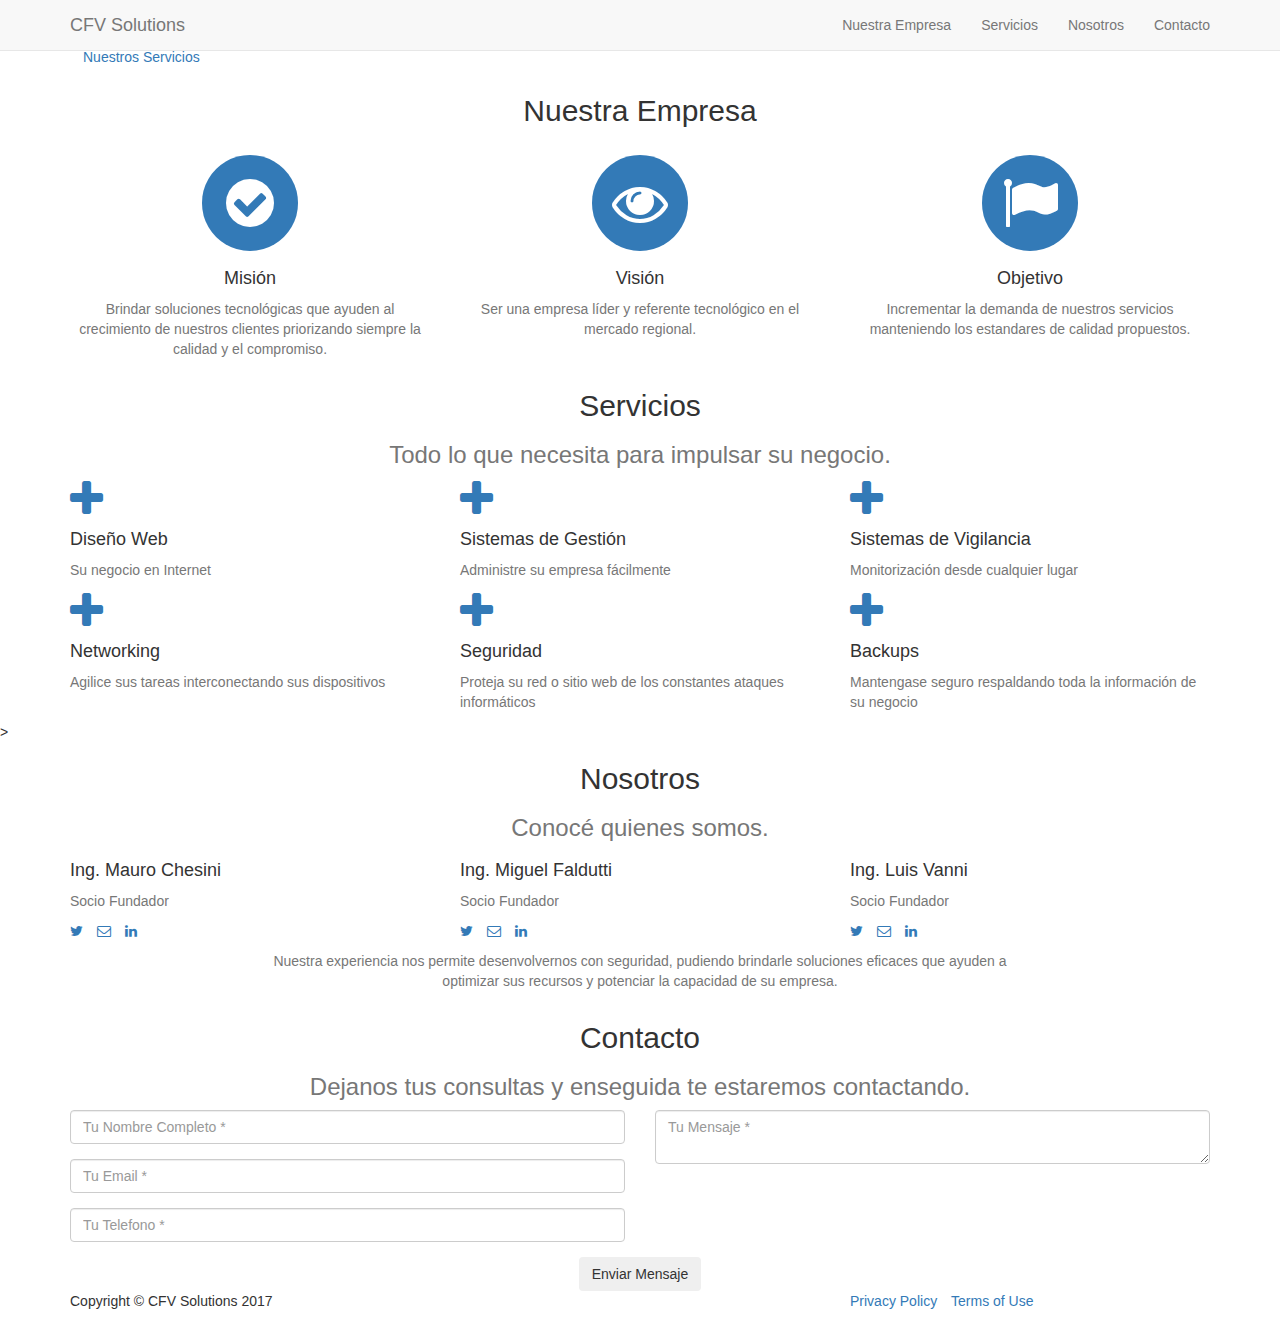
==== commit 545a95f3: "Merge pull request #1 from tulkas86/tulkas86-patch-acentos-1" ====
--- a/CFV/index.html
+++ b/CFV/index.html
@@ -94,7 +94,7 @@
                         <i class="fa fa-circle fa-stack-2x text-primary"></i>
                         <i class="fa fa-check-circle fa-stack-1x fa-inverse"></i>
                     </span>
-                    <h4 class="service-heading">Mision</h4>
+                    <h4 class="service-heading">Misión</h4>
                     <p class="text-muted">Brindar soluciones tecnológicas que ayuden al crecimiento de nuestros clientes priorizando siempre la calidad y el compromiso.</p>
                 </div>
                 <div class="col-md-4">
@@ -102,7 +102,7 @@
                         <i class="fa fa-circle fa-stack-2x text-primary"></i>
                         <i class="fa fa-eye fa-stack-1x fa-inverse"></i>
                     </span>
-                    <h4 class="service-heading">Vision</h4>
+                    <h4 class="service-heading">Visión</h4>
                     <p class="text-muted">Ser una empresa líder y referente tecnológico en el mercado regional.</p>
                 </div>
                 <div class="col-md-4">
@@ -151,8 +151,8 @@
                         <img src="img/portfolio/sg.jpg" class="img-responsive" alt="">
                     </a>
                     <div class="portfolio-caption">
-                        <h4>Sistemas de Gestion</h4>
-                        <p class="text-muted">Administre su empresa facilmente</p>
+                        <h4>Sistemas de Gestión</h4>
+                        <p class="text-muted">Administre su empresa fácilmente</p>
                     </div>
                 </div>
                 <div class="col-md-4 col-sm-6 portfolio-item">
@@ -166,7 +166,7 @@
                     </a>
                     <div class="portfolio-caption">
                         <h4>Sistemas de Vigilancia</h4>
-                        <p class="text-muted">Monitorizacion desde cualquier lugar</p>
+                        <p class="text-muted">Monitorización desde cualquier lugar</p>
                     </div>
                 </div>
                 <div class="col-md-4 col-sm-6 portfolio-item">
@@ -194,7 +194,7 @@
                     </a>
                     <div class="portfolio-caption">
                         <h4>Seguridad</h4>
-                        <p class="text-muted">Proteja su red o sitio web de los constantes ataques informaticos</p>
+                        <p class="text-muted">Proteja su red o sitio web de los constantes ataques informáticos</p>
                     </div>
                 </div>
                 <div class="col-md-4 col-sm-6 portfolio-item">
@@ -208,7 +208,7 @@
                     </a>
                     <div class="portfolio-caption">
                         <h4>Backups</h4>
-                        <p class="text-muted">Mantengase seguro respaldando toda la informacion de su negocio</p>
+                        <p class="text-muted">Mantengase seguro respaldando toda la información de su negocio</p>
                     </div>
                 </div>
             </div>
@@ -483,13 +483,13 @@
                                 <h2>Diseño Web</h2>
                                 <p class="item-intro text-muted">Su negocio en Internet</p>
                                 <img class="img-responsive img-centered" src="img/portfolio/dw-preview.jpg" alt="">
-                                <p>Diseño del sitio web de su negocio a medida de sus necesidades. Una vez que tenemos sus ideas, imagenes y datos de importancia de su negocio, ya no debera preocuparse por nada: <strong>nosotros hacemos todo por ud.</strong></p>
+                                <p>Diseño del sitio web de su negocio a medida de sus necesidades. Una vez que tenemos sus ideas, imágenes y datos de importancia de su negocio, ya no debera preocuparse por nada: <strong>nosotros hacemos todo por ud.</strong></p>
                                 <p><strong>¿Que incluyen nuestros servicios?:</strong></p>
                                 <ul>
-                                    <li>Diseño Integral de la Pagina Web</li>
+                                    <li>Diseño Integral de la Página Web</li>
                                     <li>Registro de Dominio</li>
-                                    <li>Contratacion de Hosting (Donde se almacenara su sitio web)</li>
-                                    <li>Cuentas de correo con la direccion de su sitio</li>
+                                    <li>Contratación de Hosting (Donde se almacenara su sitio web)</li>
+                                    <li>Cuentas de correo con la dirección de su sitio</li>
                                 </ul>
                                 <p><strong>¿Que tipo de sitio Web puede tener?</strong> ¡Eso lo decide usted!</p>
                                 <p>El sitio web que siempre quiso nosotros se lo hacemos realidad</p>
@@ -500,7 +500,7 @@
                                     <li>Sitios de Subasta</li>
                                     <li>Sitios de descarga de contenido multimedia (Fotos, Videos, Musica, etc)</li>
                                 </ul>
-                                <button type="button" class="btn btn-primary" data-dismiss="modal"><i class="fa fa-times"></i> Close Project</button>
+                                <button type="button" class="btn btn-primary" data-dismiss="modal"><i class="fa fa-times"></i> Cerrar Servicio</button>
                             </div>
                         </div>
                     </div>
@@ -523,15 +523,15 @@
                     <div class="row">
                         <div class="col-lg-8 col-lg-offset-2">
                             <div class="modal-body">
-                                <h2>Sistemas de Gestion</h2>
-                                <p class="item-intro text-muted">Administre su empresa facilmente</p>
+                                <h2>Sistemas de Gestión</h2>
+                                <p class="item-intro text-muted">Administre su empresa fácilmente</p>
                                 <img class="img-responsive img-centered" src="img/portfolio/sg-preview.jpg" alt="">
-                                <p>Realizamos el sistema que usted necesita para gestionar su negocio sin problemas. Administre sus clientes, inventario, ventas y todo lo referente a su negocio de forma facil y rapida, desde cualquier lado sin problemas.</p>
+                                <p>Realizamos el sistema que usted necesita para gestionar su negocio sin problemas. Administre sus clientes, inventario, ventas y todo lo referente a su negocio de forma fácil y rápida, desde cualquier lado sin problemas.</p>
                                 <p></p>
-                                <p>Nuestros servicios no se limitan solamente a la creacion e instalacion del sistema sino que tambien, si ud lo desea, le realizamos la migracion de la informacion al sistema actual.</p>
-                                <p>El mantenimiento de la aplicacion, solucion de errores, mejoras y cualquier otra necesidad esta contemplada para que usted no deba preocuparse de nada mas.</p>
+                                <p>Nuestros servicios no se limitan solamente a la creación e instalación del sistema sino que también, si ud lo desea, le realizamos la migración de la información al sistema actual.</p>
+                                <p>El mantenimiento de la aplicación, solución de errores, mejoras y cualquier otra necesidad esta contemplada para que usted no deba preocuparse de nada más.</p>
                                 <p>Si tiene cualquier duda en particular, recuerde que siempre puede contactarnos:<strong> ¡Estamos para ayudarlo en lo que necesite!</strong></p>
-                                <button type="button" class="btn btn-primary" data-dismiss="modal"><i class="fa fa-times"></i> Close Project</button>
+                                <button type="button" class="btn btn-primary" data-dismiss="modal"><i class="fa fa-times"></i> Cerrar Servicio</button>
                             </div>
                         </div>
                     </div>
@@ -556,12 +556,12 @@
                             <div class="modal-body">
                                 <!-- Project Details Go Here -->
                                 <h2>Sistemas de Vigilancia</h2>
-                                <p class="item-intro text-muted">Monitorizacion desde cualquier lugar</p>
+                                <p class="item-intro text-muted">Monitorización desde cualquier lugar</p>
                                 <img class="img-responsive img-centered" src="img/portfolio/vigi-preview.jpg" alt="">
-                                <p>Quedese tranquilo, monitoreando su negocio o su casa desde cualquier lugar. Contratando nuestros servicios podra controlar sus camaras sin problemas desde su notebook o telefono y desde cualquier sitio de forma rapida y sencilla.</p>
-                                <p>CFV Solutions se encargara de realizar la instalacion de las camaras, monitores, cableado, y todo lo necesario para que usted se sienta seguro. <strong>¡Incluso lo asistimos en el uso de la aplicacion!</strong></p>
-                                <p>Nuestros servicios incluyen, ademas, la configuracion del sistema de vigilancia para grabar todo lo que suceda de forma que siempre pueda acceder a los registros de seguridad sin problemas.</p>
-                                <button type="button" class="btn btn-primary" data-dismiss="modal"><i class="fa fa-times"></i> Close Project</button>
+                                <p>Quedese tranquilo, monitoreando su negocio o su casa desde cualquier lugar. Contratando nuestros servicios podra controlar sus camaras sin problemas desde su notebook o teléfono y desde cualquier sitio de forma rápida y sencilla.</p>
+                                <p>CFV Solutions se encargara de realizar la instalación de las camaras, monitores, cableado, y todo lo necesario para que usted se sienta seguro. <strong>¡Incluso lo asistimos en el uso de la aplicación!</strong></p>
+                                <p>Nuestros servicios incluyen, ademas, la configuración del sistema de vigilancia para grabar todo lo que suceda de forma que siempre pueda acceder a los registros de seguridad sin problemas.</p>
+                                <button type="button" class="btn btn-primary" data-dismiss="modal"><i class="fa fa-times"></i> Cerrar Servicio</button>
                             </div>
                         </div>
                     </div>
@@ -588,16 +588,16 @@
                                 <h2>Networking</h2>
                                 <p class="item-intro text-muted">Agilice sus tareas diarias interconectando sus dispositivos</p>
                                 <img class="img-responsive img-centered" src="img/portfolio/net-preview.jpg" alt="">
-                                <p>Sabemos de la necesidad que existe hoy en dia de interconectar todos sus aparatos: PC, Notebook, Celular, Tablet, Impresora, etc. No solo eso, tambien sabemos de la necesidad de contar con WiFi para poder trabajar de forma sencilla y comoda.</p>
-                                <p>Es por esto que en CFV Solutions le realizamos todo esto para que usted pueda agilizar sus tareas diarias de la forma mas sencilla posible pero siempre con los recaudos de seguridad necesarios para que su red este siempre segura.</p>
+                                <p>Sabemos de la necesidad que existe hoy en dia de interconectar todos sus aparatos: PC, Notebook, Celular, Tablet, Impresora, etc. No solo eso, también sabemos de la necesidad de contar con WiFi para poder trabajar de forma sencilla y cómoda.</p>
+                                <p>Es por esto que en CFV Solutions le realizamos todo esto para que usted pueda agilizar sus tareas diarias de la forma más sencilla posible pero siempre con los recaudos de seguridad necesarios para que su red este siempre segura.</p>
                                 <p>Nuestros servicios incluyen:</p>
                                 <ul>
                                     <li>Cableado Estructurado</li>
-                                    <li>Conexion de Equipos de Red: Switches, Routers, Access Points.</li>
-                                    <li>Conexion de sus dispositivos a la red WiFi.</li>
-                                    <li>Configuracion de los parametros estandar de seguridad.</li>
+                                    <li>Conexión de Equipos de Red: Switches, Routers, Access Points.</li>
+                                    <li>Conexión de sus dispositivos a la red WiFi.</li>
+                                    <li>Configuración de los parametros estandar de seguridad.</li>
                                 </ul>
-                                <button type="button" class="btn btn-primary" data-dismiss="modal"><i class="fa fa-times"></i> Close Project</button>
+                                <button type="button" class="btn btn-primary" data-dismiss="modal"><i class="fa fa-times"></i> Cerrar Servicio</button>
                             </div>
                         </div>
                     </div>
@@ -622,12 +622,12 @@
                             <div class="modal-body">
                                 <!-- Project Details Go Here -->
                                 <h2>Seguridad</h2>
-                                <p class="item-intro text-muted">Proteja su red o sitio web de los constantes ataques informaticos</p>
+                                <p class="item-intro text-muted">Proteja su red o sitio web de los constantes ataques informáticos</p>
                                 <img class="img-responsive img-centered" src="img/portfolio/si-preview.jpg" alt="">
-                                <p>Las amenazas de seguridad crecen dia a dia y sabemos que usted desea proteger su informacion de estas amenazas. Virus, Troyanos, Ransomware y todo tipo de Malware son amenazas constantes contra la seguridad de negocio.</p>
+                                <p>Las amenazas de seguridad crecen día a día y sabemos que usted desea proteger su información de estas amenazas. Virus, Troyanos, Ransomware y todo tipo de Malware son amenazas constantes contra la seguridad de negocio.</p>
                                 <p>Con nuestros servicios usted ya no tiene que preocuparse de ataques de hackers o infecciones de malware. Nosotros nos encargamos de analizar su red y todos los posibles problemas de seguridad.</p>
-                                <p>Software desactualizado, malas medidas de seguridad, falta de antivirus, son algunos de los problemas mas comunes en cualquier red. Nosotros realizamos un exhaustivo analisis de vulnerabilidades para indicarle cuales son las fallas de seguridad de su red y como protegerse.</p>
-                                <button type="button" class="btn btn-primary" data-dismiss="modal"><i class="fa fa-times"></i> Close Project</button>
+                                <p>Software desactualizado, malas medidas de seguridad, falta de antivirus, son algunos de los problemas más comunes en cualquier red. Nosotros realizamos un exhaustivo analisis de vulnerabilidades para indicarle cuales son las fallas de seguridad de su red y como protegerse.</p>
+                                <button type="button" class="btn btn-primary" data-dismiss="modal"><i class="fa fa-times"></i> Cerrar Servicio</button>
                             </div>
                         </div>
                     </div>
@@ -652,11 +652,11 @@
                             <div class="modal-body">
                                 <!-- Project Details Go Here -->
                                 <h2>Backups</h2>
-                                <p class="item-intro text-muted">Mantengase seguro respaldando toda la informacion de su negocio</p>
+                                <p class="item-intro text-muted">Mantengase seguro respaldando toda la información de su negocio</p>
                                 <img class="img-responsive img-centered" src="img/portfolio/bkp-preview.jpg" alt="">
-                                <p>Sabemos que su informacion es valiosa para usted y el problema que puede significar perderla. CFV Solutions le saca ese problema de la cabeza resguardando su informacion de forma segura y confiable.</p>
-                                <p>Elija la frecuencia de backup que mas se adecue a sus necesidades y olvidese de cualquier perdida. <strong>¡Su informacion esta segura con nosotros!</strong></p>
-                                <button type="button" class="btn btn-primary" data-dismiss="modal"><i class="fa fa-times"></i> Close Project</button>
+                                <p>Sabemos que su información es valiosa para usted y el problema que puede significar perderla. CFV Solutions le saca ese problema de la cabeza resguardando su información de forma segura y confiable.</p>
+                                <p>Elija la frecuencia de backup que mas se adecue a sus necesidades y olvidese de cualquier perdida. <strong>¡Su información esta segura con nosotros!</strong></p>
+                                <button type="button" class="btn btn-primary" data-dismiss="modal"><i class="fa fa-times"></i> Cerrar Servicio</button>
                             </div>
                         </div>
                     </div>
